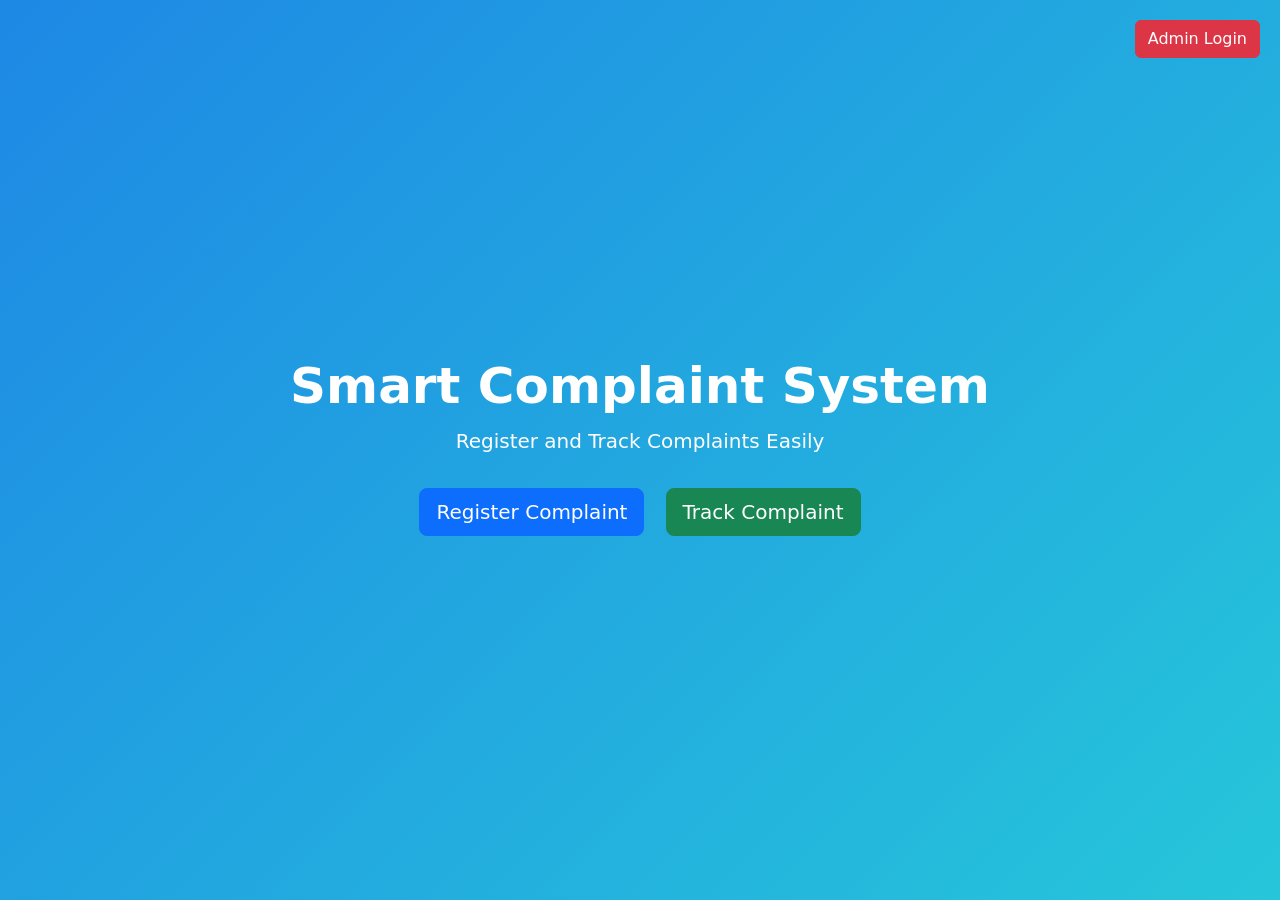
==== index.html @ f80dda3d "first commit" ====
<!DOCTYPE html>
<html>
<head>

<title>Smart Complaint System</title>

<link rel="stylesheet" href="css/style.css">

<link href="https://cdn.jsdelivr.net/npm/bootstrap@5.3.2/dist/css/bootstrap.min.css" rel="stylesheet">

</head>

<body>

<!-- ADMIN LOGIN BUTTON -->

<a href="login.html" class="btn btn-danger admin-btn">
Admin Login
</a>


<section class="hero">

<div class="container text-center">

<h1>Smart Complaint System</h1>

<p>Register and Track Complaints Easily</p>

<div class="mt-4">

<a href="register.html" class="btn btn-primary btn-lg m-2">
Register Complaint
</a>

<a href="track.html" class="btn btn-success btn-lg m-2">
Track Complaint
</a>

</div>

</div>

</section>

</body>
</html>
---- css/style.css ----
body{
font-family:Arial;
background:#f5f7fb;
}

.hero{
height:90vh;
display:flex;
align-items:center;
justify-content:center;
background:linear-gradient(135deg,#0d6efd,#0dcaf0);
color:white;
text-align:center;
}

.hero h1{
font-size:50px;
font-weight:bold;
}

.hero p{
font-size:20px;
margin-top:10px;
}

.btn{
border-radius:30px;
font-weight:bold;
}
body{
font-family:Arial;
background:#f4f7fb;
}

/* SIDEBAR */

.sidebar{

width:220px;
height:100vh;
background:#1e3a5f;
padding:20px;
color:white;

}

.sidebar a{

display:block;
color:white;
text-decoration:none;
padding:10px;
margin:10px 0;
border-radius:5px;

}

.sidebar a:hover{

background:#0d6efd;

}

.logo{

text-align:center;
margin-bottom:30px;

}


/* MAIN AREA */

.main{

flex:1;
padding:20px;

}


/* TOP BAR */

.topbar{

display:flex;
justify-content:space-between;
align-items:center;

}

.topbar input{

padding:5px 10px;
border-radius:20px;
border:1px solid gray;

}


/* STAT CARDS */

.stat-card{

text-align:center;
padding:20px;
border:none;
border-radius:10px;
box-shadow:0 2px 10px rgba(0,0,0,0.1);

}

.stat-card h2{

font-weight:bold;
color:#0d6efd;

}
/* LOGIN PAGE */

.login-body{

height:100vh;

display:flex;

justify-content:center;

align-items:center;

background:linear-gradient(135deg,#0d6efd,#00c6ff);

font-family:Arial;

}

.login-container{

width:100%;

display:flex;

justify-content:center;

align-items:center;

}

.login-card{

background:white;

padding:40px;

border-radius:15px;

width:350px;

text-align:center;

box-shadow:0 10px 30px rgba(0,0,0,0.2);

}

.logo{

width:80px;

margin-bottom:15px;

}

.login-card h3{

font-weight:bold;

margin-bottom:5px;

}

.form-control{

border-radius:25px;

padding:10px;

}

.btn{

border-radius:25px;

padding:10px;

font-weight:bold;

}
a{
text-decoration:none;
font-weight:500;
}

a:hover{
color:#0d6efd;
}
body{
font-family:Arial;
margin:0;
}

.hero{
height:100vh;
display:flex;
justify-content:center;
align-items:center;
background:linear-gradient(135deg,#1e88e5,#26c6da);
color:white;
text-align:center;
}

/* ADMIN LOGIN TOP RIGHT */

.admin-btn{

position:absolute;

top:20px;

right:20px;

border-radius:20px;

padding:8px 18px;

}
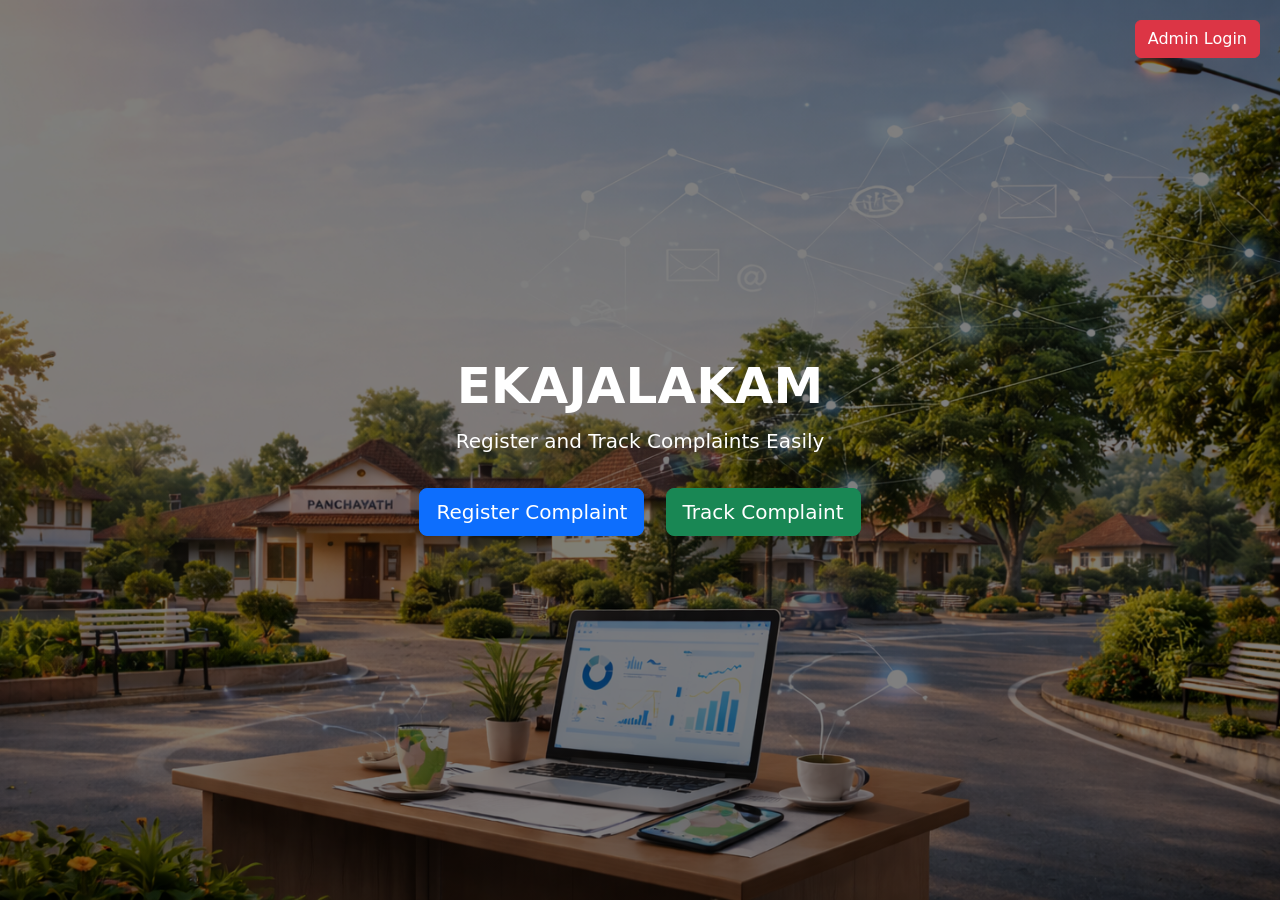
==== commit b2a22c34: "update background image ,name,admin logo" ====
--- a/index.html
+++ b/index.html
@@ -2,7 +2,7 @@
 <html>
 <head>
 
-<title>Smart Complaint System</title>
+<title>EKAJALAKAM</title>
 
 <link rel="stylesheet" href="css/style.css">
 
@@ -23,7 +23,7 @@
 
 <div class="container text-center">
 
-<h1>Smart Complaint System</h1>
+<h1>EKAJALAKAM</h1>
 
 <p>Register and Track Complaints Easily</p>
 
--- a/css/style.css
+++ b/css/style.css
@@ -57,7 +57,7 @@
 
 .sidebar a:hover{
 
-background:#0d6efd;
+background:#aecefd;
 
 }
 
@@ -93,7 +93,7 @@
 
 padding:5px 10px;
 border-radius:20px;
-border:1px solid gray;
+border:1px solid rgb(0, 0, 0);
 
 }
 
@@ -148,7 +148,7 @@
 
 .login-card{
 
-background:white;
+background:rgb(255, 255, 255);
 
 padding:40px;
 
@@ -232,4 +232,22 @@
 
 padding:8px 18px;
 
+}
+
+.hero{
+height:100vh;
+display:flex;
+justify-content:center;
+align-items:center;
+
+background:
+linear-gradient(rgba(0,0,0,0.5), rgba(0,0,0,0.5)),
+url("../images/home.jpg.png");
+
+background-size:cover;
+background-position:center;
+background-repeat:no-repeat;
+
+color:white;
+text-align:center;
 }
